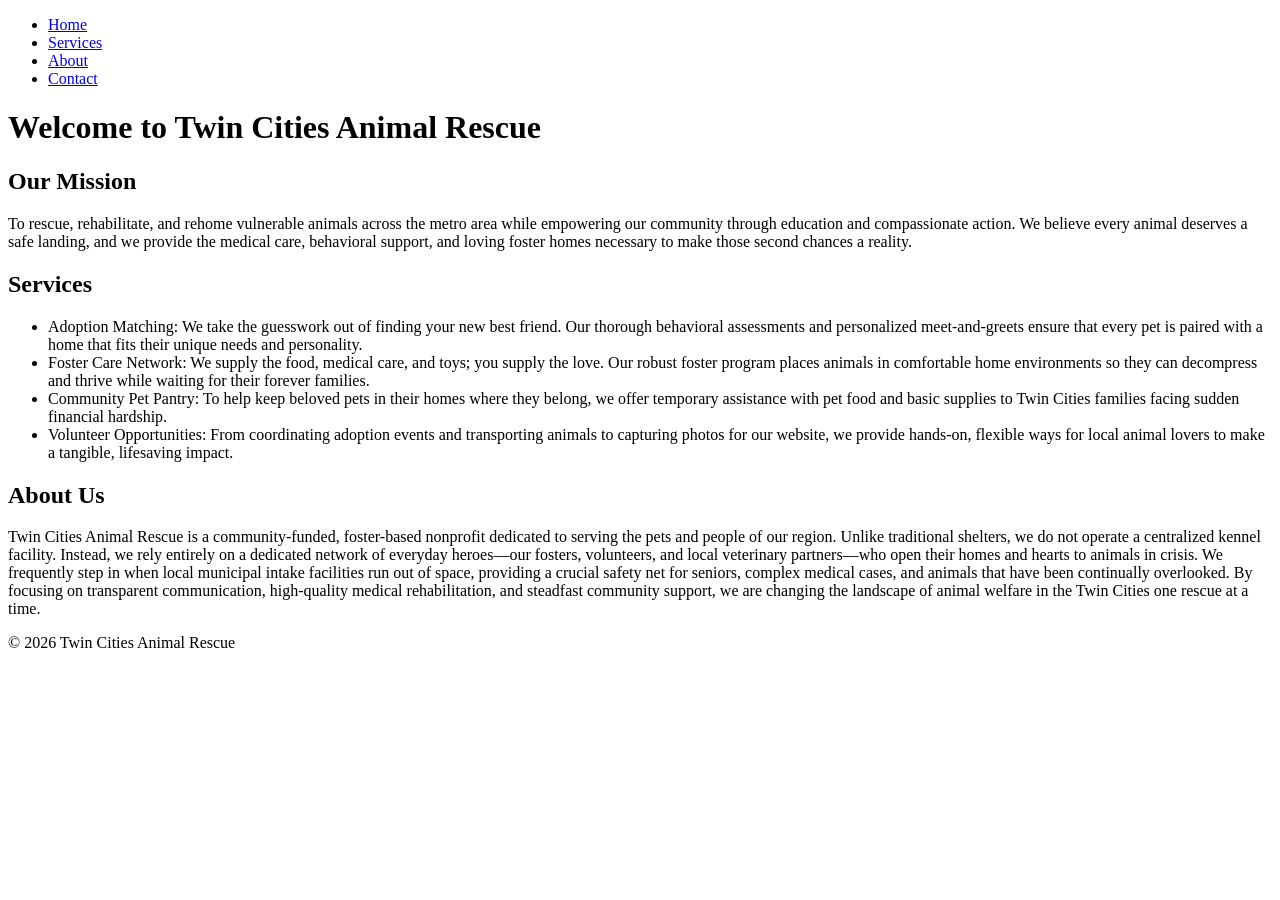
==== index.html @ 78371e93 "Create index.html" ====
<!DOCTYPE html>
<html lang="en">
<head>
  <meta charset="UTF-8">
  <meta name="viewport" content="width=device-width, initial-scale=1.0">
  <title>Home | Twin Cities Animal Rescue</title>
</head>
<body>
  <nav>
    <ul>
      <li><a href="index.html">Home</a></li>
      <li><a href="services.html">Services</a></li>
      <li><a href="about.html">About</a></li>
     <li><a href="contact.html">Contact</a></li>
    </ul>
</nav>
  <header>
    <h1>Welcome to Twin Cities Animal Rescue</h1>
  </header>

  <main>
    <h2>Our Mission</h2>
    <p>To rescue, rehabilitate, and rehome vulnerable animals across the metro area while empowering our community through education and compassionate action. We believe every animal deserves a safe landing, and we provide the medical care, behavioral support, and loving foster homes necessary to make those second chances a reality.</p>

    <h2>Services</h2>
    <p>
      <ul>
        <li>Adoption Matching: We take the guesswork out of finding your new best friend. Our thorough behavioral assessments and personalized meet-and-greets ensure that every pet is paired with a home that fits their unique needs and personality.</li>
        <li>Foster Care Network: We supply the food, medical care, and toys; you supply the love. Our robust foster program places animals in comfortable home environments so they can decompress and thrive while waiting for their forever families.</li>
        <li>Community Pet Pantry: To help keep beloved pets in their homes where they belong, we offer temporary assistance with pet food and basic supplies to Twin Cities families facing sudden financial hardship.</li>
        <li>Volunteer Opportunities: From coordinating adoption events and transporting animals to capturing photos for our website, we provide hands-on, flexible ways for local animal lovers to make a tangible, lifesaving impact.</li>
      </ul>
    </p>

    <h2>About Us</h2>
    <p>Twin Cities Animal Rescue is a community-funded, foster-based nonprofit dedicated to serving the pets and people of our region. Unlike traditional shelters, we do not operate a centralized kennel facility. Instead, we rely entirely on a dedicated network of everyday heroes—our fosters, volunteers, and local veterinary partners—who open their homes and hearts to animals in crisis. We frequently step in when local municipal intake facilities run out of space, providing a crucial safety net for seniors, complex medical cases, and animals that have been continually overlooked. By focusing on transparent communication, high-quality medical rehabilitation, and steadfast community support, we are changing the landscape of animal welfare in the Twin Cities one rescue at a time.</p>
  </main>

  <footer>
    <p>&copy; 2026 Twin Cities Animal Rescue</p>
  </footer>
</body>
</html>
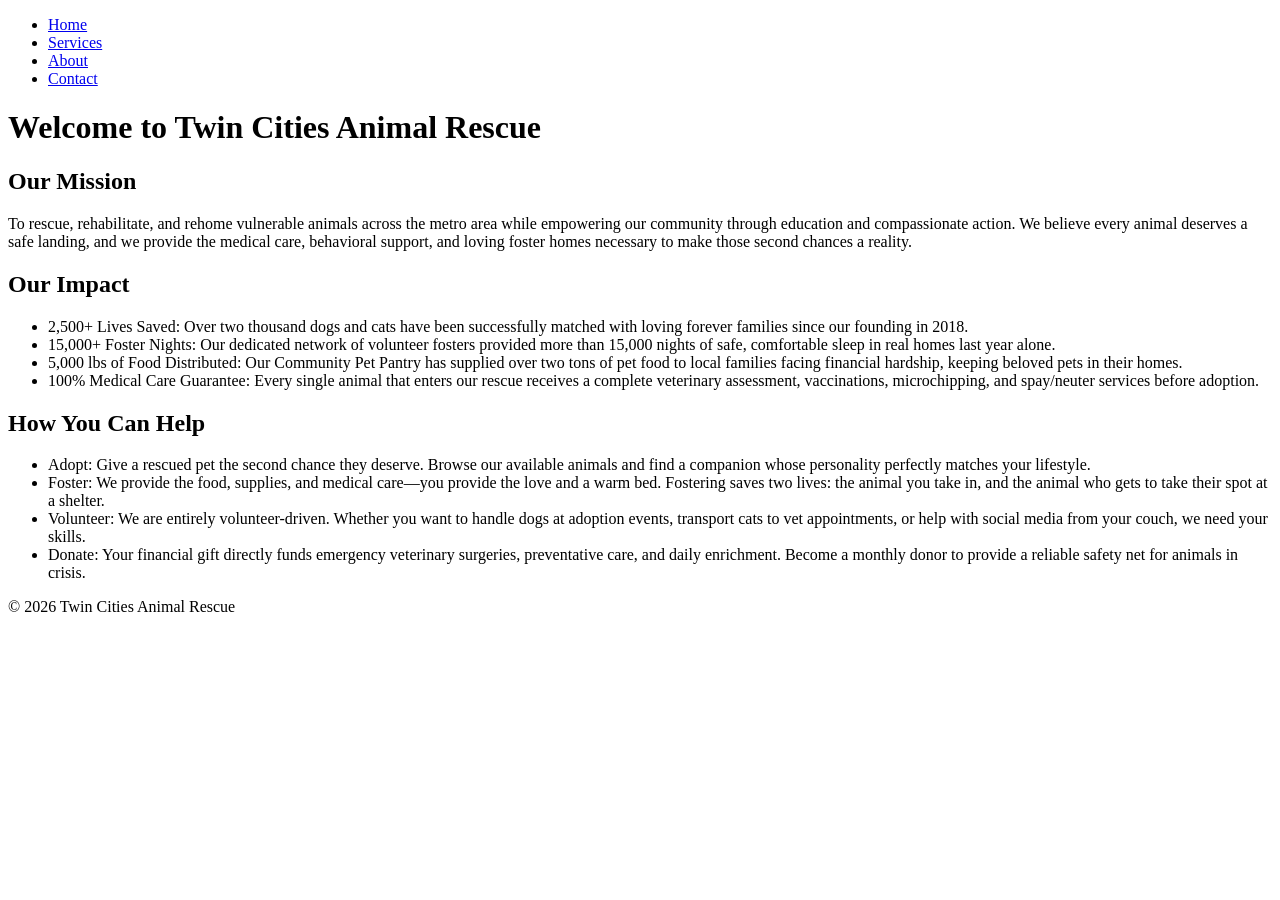
==== commit 9d126524: "Update index.html" ====
--- a/index.html
+++ b/index.html
@@ -22,18 +22,25 @@
     <h2>Our Mission</h2>
     <p>To rescue, rehabilitate, and rehome vulnerable animals across the metro area while empowering our community through education and compassionate action. We believe every animal deserves a safe landing, and we provide the medical care, behavioral support, and loving foster homes necessary to make those second chances a reality.</p>
 
-    <h2>Services</h2>
+    <h2>Our Impact</h2>
     <p>
       <ul>
-        <li>Adoption Matching: We take the guesswork out of finding your new best friend. Our thorough behavioral assessments and personalized meet-and-greets ensure that every pet is paired with a home that fits their unique needs and personality.</li>
-        <li>Foster Care Network: We supply the food, medical care, and toys; you supply the love. Our robust foster program places animals in comfortable home environments so they can decompress and thrive while waiting for their forever families.</li>
-        <li>Community Pet Pantry: To help keep beloved pets in their homes where they belong, we offer temporary assistance with pet food and basic supplies to Twin Cities families facing sudden financial hardship.</li>
-        <li>Volunteer Opportunities: From coordinating adoption events and transporting animals to capturing photos for our website, we provide hands-on, flexible ways for local animal lovers to make a tangible, lifesaving impact.</li>
+        <li>2,500+ Lives Saved: Over two thousand dogs and cats have been successfully matched with loving forever families since our founding in 2018.</li>
+        <li>15,000+ Foster Nights: Our dedicated network of volunteer fosters provided more than 15,000 nights of safe, comfortable sleep in real homes last year alone.</li>
+        <li>5,000 lbs of Food Distributed: Our Community Pet Pantry has supplied over two tons of pet food to local families facing financial hardship, keeping beloved pets in their homes.</li>
+        <li>100% Medical Care Guarantee: Every single animal that enters our rescue receives a complete veterinary assessment, vaccinations, microchipping, and spay/neuter services before adoption.</li>
       </ul>
     </p>
 
-    <h2>About Us</h2>
-    <p>Twin Cities Animal Rescue is a community-funded, foster-based nonprofit dedicated to serving the pets and people of our region. Unlike traditional shelters, we do not operate a centralized kennel facility. Instead, we rely entirely on a dedicated network of everyday heroes—our fosters, volunteers, and local veterinary partners—who open their homes and hearts to animals in crisis. We frequently step in when local municipal intake facilities run out of space, providing a crucial safety net for seniors, complex medical cases, and animals that have been continually overlooked. By focusing on transparent communication, high-quality medical rehabilitation, and steadfast community support, we are changing the landscape of animal welfare in the Twin Cities one rescue at a time.</p>
+    <h2>How You Can Help</h2>
+    <p>
+      <ul>
+        <li>Adopt: Give a rescued pet the second chance they deserve. Browse our available animals and find a companion whose personality perfectly matches your lifestyle.</li>
+        <li>Foster: We provide the food, supplies, and medical care—you provide the love and a warm bed. Fostering saves two lives: the animal you take in, and the animal who gets to take their spot at a shelter.</li>
+        <li>Volunteer: We are entirely volunteer-driven. Whether you want to handle dogs at adoption events, transport cats to vet appointments, or help with social media from your couch, we need your skills.</li>
+        <li>Donate: Your financial gift directly funds emergency veterinary surgeries, preventative care, and daily enrichment. Become a monthly donor to provide a reliable safety net for animals in crisis.</li>
+      </ul>
+    </p>
   </main>
 
   <footer>
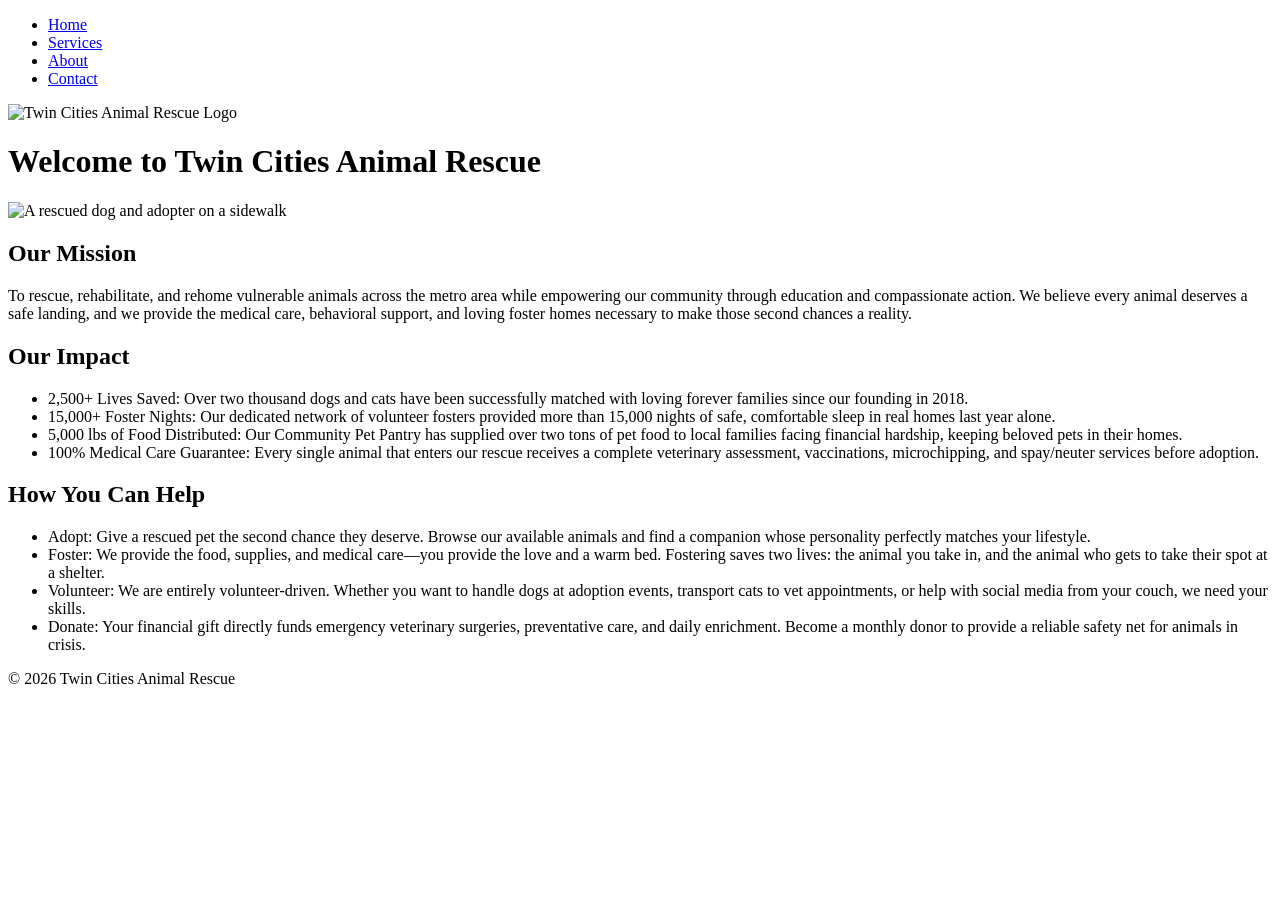
==== commit 3aff5d7e: "Added form and media elements" ====
--- a/index.html
+++ b/index.html
@@ -15,10 +15,15 @@
     </ul>
 </nav>
   <header>
+    <img src="rescue-logo_c.png" alt="Twin Cities Animal Rescue Logo" width="150">
     <h1>Welcome to Twin Cities Animal Rescue</h1>
   </header>
 
   <main>
+    <picture>
+      <source media="(min-width: 768px)" srcset="rescue-feature-large_c.png">
+      <img src="rescue-feature-small_c.png" alt="A rescued dog and adopter on a sidewalk" style="width:100%; max-width:800px;">
+    </picture>
     <h2>Our Mission</h2>
     <p>To rescue, rehabilitate, and rehome vulnerable animals across the metro area while empowering our community through education and compassionate action. We believe every animal deserves a safe landing, and we provide the medical care, behavioral support, and loving foster homes necessary to make those second chances a reality.</p>
 
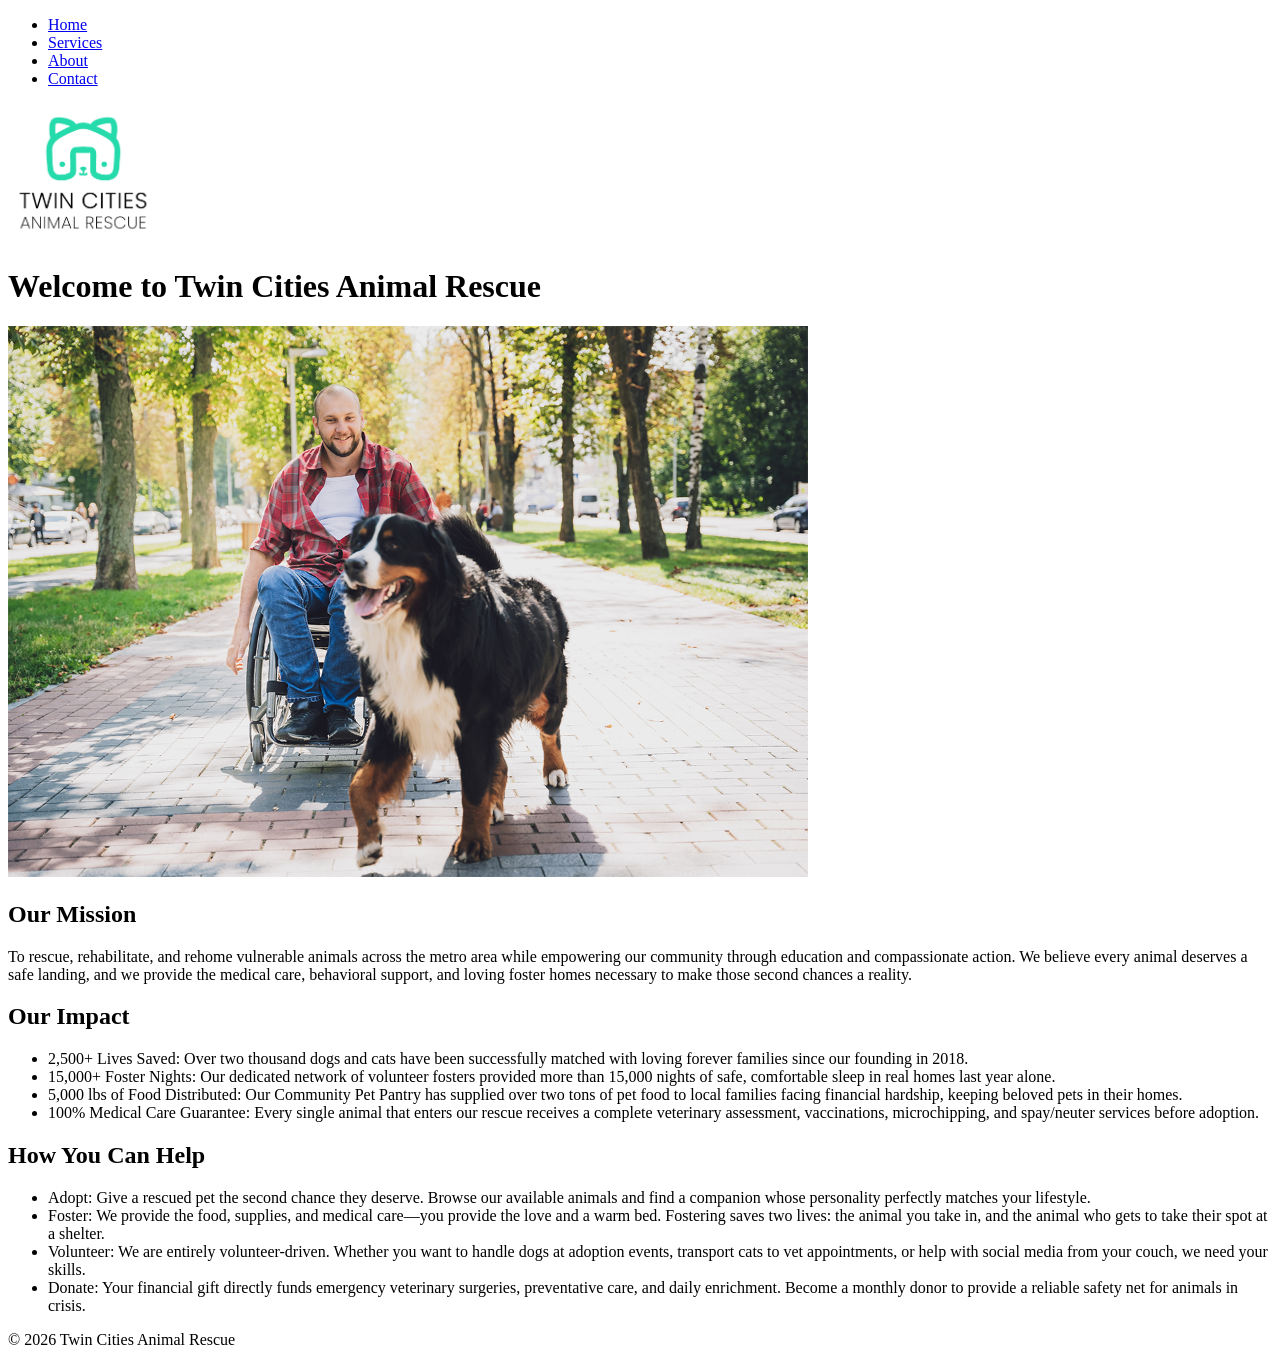
==== commit 872fb706: "Updated spacing" ====
--- a/index.html
+++ b/index.html
@@ -13,7 +13,7 @@
       <li><a href="about.html">About</a></li>
      <li><a href="contact.html">Contact</a></li>
     </ul>
-</nav>
+  </nav>
   <header>
     <img src="rescue-logo_c.png" alt="Twin Cities Animal Rescue Logo" width="150">
     <h1>Welcome to Twin Cities Animal Rescue</h1>
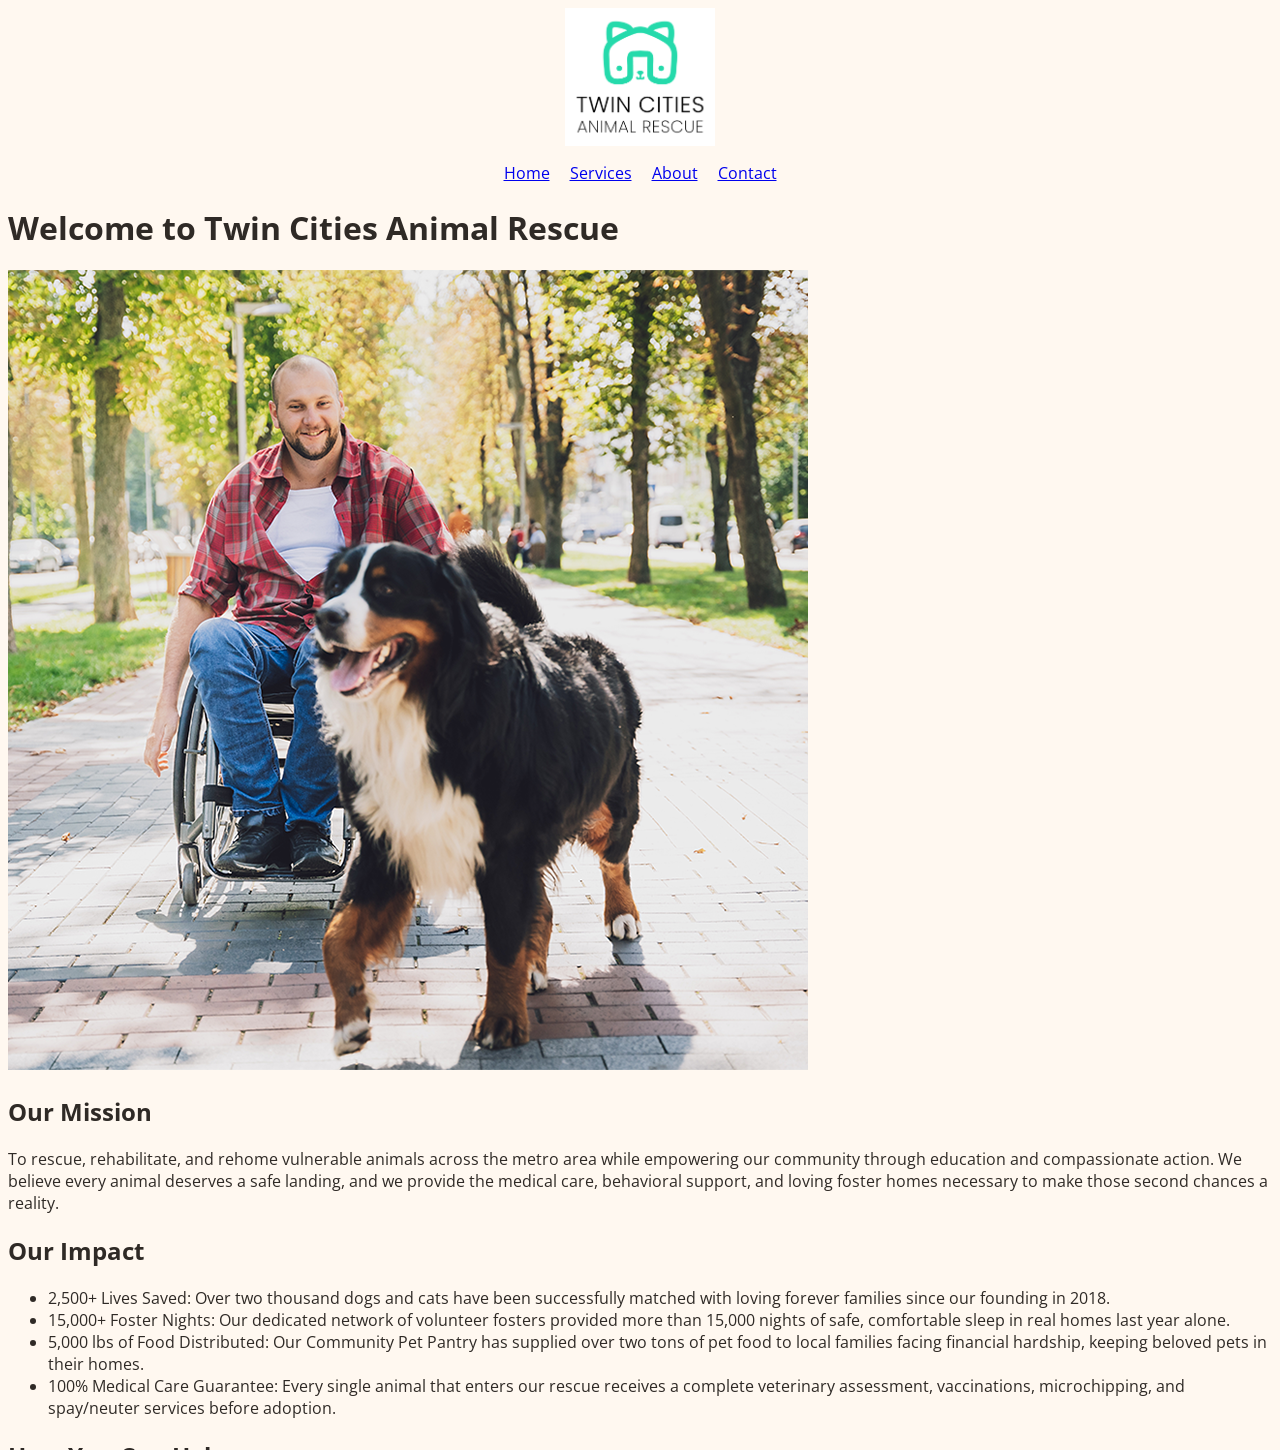
==== commit 3d362d9e: "Update index.html" ====
--- a/index.html
+++ b/index.html
@@ -4,22 +4,27 @@
   <meta charset="UTF-8">
   <meta name="viewport" content="width=device-width, initial-scale=1.0">
   <title>Home | Twin Cities Animal Rescue</title>
+  <link rel="stylesheet" href="style.css">
+  <link rel="preconnect" href="https://fonts.googleapis.com">
+  <link rel="preconnect" href="https://fonts.gstatic.com" crossorigin>
+  <link href="https://fonts.googleapis.com/css2?family=Open+Sans:wght@400;700&display=swap" rel="stylesheet">
 </head>
 <body>
+  <header>
+    <img class="logo" src="rescue-logo_c.png" alt="Twin Cities Animal Rescue Logo" width="150">
+  </header>
+
   <nav>
     <ul>
-      <li><a href="index.html">Home</a></li>
-      <li><a href="services.html">Services</a></li>
-      <li><a href="about.html">About</a></li>
-     <li><a href="contact.html">Contact</a></li>
+      <li><a class="nav-link" href="index.html">Home</a></li>
+      <li><a class="nav-link" href="services.html">Services</a></li>
+      <li><a class="nav-link" href="about.html">About</a></li>
+      <li><a class="nav-link" href="contact.html">Contact</a></li>
     </ul>
   </nav>
-  <header>
-    <img src="rescue-logo_c.png" alt="Twin Cities Animal Rescue Logo" width="150">
-    <h1>Welcome to Twin Cities Animal Rescue</h1>
-  </header>
 
   <main>
+    <h1>Welcome to Twin Cities Animal Rescue</h1>
     <picture>
       <source media="(min-width: 768px)" srcset="rescue-feature-large_c.png">
       <img src="rescue-feature-small_c.png" alt="A rescued dog and adopter on a sidewalk" style="width:100%; max-width:800px;">
@@ -28,24 +33,20 @@
     <p>To rescue, rehabilitate, and rehome vulnerable animals across the metro area while empowering our community through education and compassionate action. We believe every animal deserves a safe landing, and we provide the medical care, behavioral support, and loving foster homes necessary to make those second chances a reality.</p>
 
     <h2>Our Impact</h2>
-    <p>
       <ul>
         <li>2,500+ Lives Saved: Over two thousand dogs and cats have been successfully matched with loving forever families since our founding in 2018.</li>
         <li>15,000+ Foster Nights: Our dedicated network of volunteer fosters provided more than 15,000 nights of safe, comfortable sleep in real homes last year alone.</li>
         <li>5,000 lbs of Food Distributed: Our Community Pet Pantry has supplied over two tons of pet food to local families facing financial hardship, keeping beloved pets in their homes.</li>
         <li>100% Medical Care Guarantee: Every single animal that enters our rescue receives a complete veterinary assessment, vaccinations, microchipping, and spay/neuter services before adoption.</li>
       </ul>
-    </p>
 
     <h2>How You Can Help</h2>
-    <p>
       <ul>
         <li>Adopt: Give a rescued pet the second chance they deserve. Browse our available animals and find a companion whose personality perfectly matches your lifestyle.</li>
         <li>Foster: We provide the food, supplies, and medical care—you provide the love and a warm bed. Fostering saves two lives: the animal you take in, and the animal who gets to take their spot at a shelter.</li>
         <li>Volunteer: We are entirely volunteer-driven. Whether you want to handle dogs at adoption events, transport cats to vet appointments, or help with social media from your couch, we need your skills.</li>
         <li>Donate: Your financial gift directly funds emergency veterinary surgeries, preventative care, and daily enrichment. Become a monthly donor to provide a reliable safety net for animals in crisis.</li>
       </ul>
-    </p>
   </main>
 
   <footer>
--- a/style.css
+++ b/style.css
@@ -0,0 +1,45 @@
+body {
+  font-family: "Open Sans", Arial, sans-serif;
+  background-color: #FFF8F0;
+  color: #2F2A26;
+}
+
+.logo {
+  display: block;
+  margin: 0 auto;
+}
+
+header h1 {
+  text-align: center;
+}
+
+nav ul {
+  display: flex;
+  flex-direction: row;
+  justify-content: center;
+  gap: 20px;
+  list-style-type: none;
+  padding: 0;
+}
+
+@media (max-width: 767px) {
+  nav ul {
+    flex-direction: column;
+    align-items: center;
+    gap: 15px;
+  }
+}
+
+.nav-link:hover {
+  background-color: #0066cc;
+  color: white;
+}
+.nav-link:focus {
+  outline: 2px solid #0066cc;
+  outline-offset: 2px;
+}
+
+.nav-link:active {
+  background-color: #002244;
+  color: white;
+}
